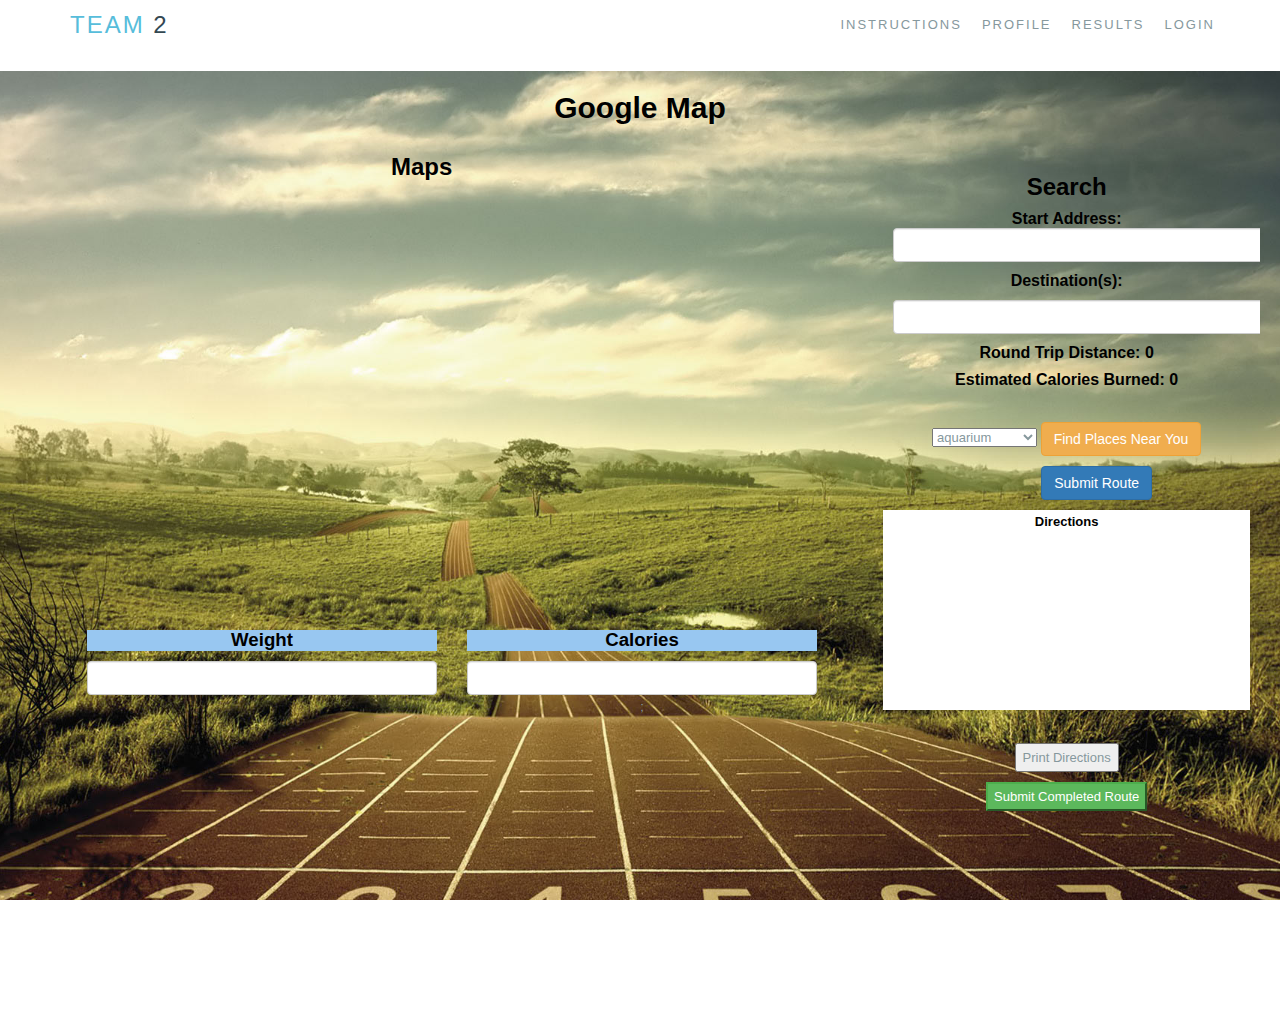
==== index.html @ 44c6f2bc "final_fixes" ====
<!DOCTYPE html>
<html lang="en">
<head>
	<title>Running App</title>
  <meta charset="utf-8">
  <meta name="viewport" content="width=device-width, initial-scale=1, shrink-to-fit=no">
  <!-- 	bootstrap cdn-->
  <link rel="stylesheet" href="https://maxcdn.bootstrapcdn.com/bootstrap/3.3.7/css/bootstrap.min.css" integrity="sha384-BVYiiSIFeK1dGmJRAkycuHAHRg32OmUcww7on3RYdg4Va+PmSTsz/K68vbdEjh4u" crossorigin="anonymous">
<!--   <link rel="stylesheet" href="https://maxcdn.bootstrapcdn.com/bootstrap/4.0.0-beta/css/bootstrap.min.css"> -->
  <!-- canvas.js -->
    <script src="https://canvasjs.com/assets/script/canvasjs.min.js"></script>
    <!-- moment.js -->
    <script src="https://cdn.jsdelivr.net/momentjs/2.18.1/moment.min.js"></script>
  <!--   google font -->
  <link href="https://fonts.googleapis.com/css?family=Pathway+Gothic+One" rel="stylesheet">
  <!-- mapbox css -->
  <link href='https://api.mapbox.com/mapbox-gl-js/v0.39.1/mapbox-gl.css' rel='stylesheet'/>
  <!--   css -->
    <link href="css/style.css" rel="stylesheet" type="text/css" media="screen">
    <link href="css/media.css" rel="stylesheet" type="text/css" media="screen">
  <!-- firebase cdn -->
  <script src="https://www.gstatic.com/firebasejs/4.3.0/firebase.js"></script>
	<!-- Firebase UI -->
	<script src="https://cdn.firebase.com/libs/firebaseui/2.3.0/firebaseui.js"></script>
	<link type="text/css" rel="stylesheet" href="https://cdn.firebase.com/libs/firebaseui/2.3.0/firebaseui.css" />
  <!--   jQuery -->
  <script src="https://ajax.googleapis.com/ajax/libs/jquery/3.2.1/jquery.min.js"></script>
	<!--   bootstrap js -->
  <script src="https://maxcdn.bootstrapcdn.com/bootstrap/3.3.7/js/bootstrap.min.js"></script>

</head>
<body>
  <!-- Team 2 Header -->
    <nav id="navigation">
            <div class="navbar navbar-default navbar-static-top" role="navigation">
                <div class="container">
                    <div class="navbar-header">
                        <button type="button" class="navbar-toggle" data-toggle="collapse" data-target=".navbar-collapse">
                            <span class="sr-only">Toggle navigation</span>
                            <span class="icon-bar"></span>
                            <span class="icon-bar"></span>
                            <span class="icon-bar"></span>
                        </button>
                        <a class="navbar-brand" href="index.html">Team <span>2</span></a>
                    </div>
                    <div class="navbar-collapse collapse">

                        <ul class="nav navbar-nav navbar-right">
                        		<li><a href="#" data-toggle="modal" data-target="#instructions"">Instructions</a></li>
                            <li><a href="#" data-toggle="modal" data-target="#myProfile"">Profile</a></li> 
                            <li><a href="#" data-toggle="modal" data-target="#myResults"">Results</a></li>
                            <li id="signed-in"><a href="#" data-toggle="modal" data-target="#myModal">Login</a></li>
                        </ul>
                       <!--  <div id='sign-out'>sign out</div>
                        <div id='sign-in-status'>sign-in-status</div>
                        <div id='sign-in'>sign-in</div>
                        <div id='account-details2'>account-details</div> -->
                    </div><!--/.nav-collapse -->
                </div><!--/.container -->
            </div><!--navbar-default-->
        </nav><!--navigation section end here-->

<!-- Home -->
<section id="home">
      <div data-velocity="-.3" class="home-parallax"></div>
      <div class="row">
        <div class="col-md-12 text-center hero-title">
            <h2 class="title">Google Map</h2>
            <div id="alertbox"></div>
        <div class="row">
            <div class="col-md-8">
                <h3>Maps</h3>
              <div id="map"></div>
              <div class="container">
              <div class="undermap">
              <div class="row">
                <div class="container">
                <div class="col-md-4 col-xs-6">
                <h6>Weight</h6>
                  <input type="number" class="form-control" id="weight_field">
                </div>
                <div class="col-md-4 col-xs-6">
                <h6>Calories</h6>
                  <input type="number" class="form-control" id="calorie_field">;
                </div>
                <div class="col-md-4"></div>
              </div>
              </div>
              </div>
              </div>
            </div>
          <div class="col-md-4 wow animated fadeInDown">
            <div class="searchresult">
              <h3>Search</h3>
              <div id="address_html">
                <h6>Start Address:
                  <input type="text" class="form-control" id="start_input">
                </h6>
              </div>
              <div id="destination_address_html">
                <h6>Destination(s):
                </h6>
                <div id="dest_input_div">
                      <input type="text" class="form-control waypoint" id="destination_input">
                </div>
              </div>
              <div id="route_distance_html">
                <h6>Round Trip Distance: <span>0</span></h6>
              </div>
              <div id="calories_burned_html">
                <h6>Estimated Calories Burned: <span id="calorie_number">0</span></h6>
              </div>
              <br>
          <select class="select dropdown-toggle" type="button" id="dropdownMenuButton" data-toggle="dropdown" aria-haspopup="true" aria-expanded="false">
          </select>
 
          <button type="button" class="btn btn-warning" id="find_button">Find Places Near You</button>
          <div class="dropdown">


         <button type="button" class="btn btn-primary" id="route_button">Submit Route</button>
              <div id="print_directions">
                  <strong id="directions_word">Directions</strong>
              </div>
                  <br>
                <button id="print_link">Print Directions</button>
                <br>
                <button class="btn-success" id="completed_route">Submit Completed Route</button>
            </div>
      </div>

</section>

<!--  Footer -->
<footer id="footer">
      <div class="container">
        <div class="row">
          <div class="col-md-9 col-sm-9">
            <div class="footer-copyright">
              <p>Copyright 2017 <a href="">Team 2</a> | All Rights Reserved | Powered by HTML, CSS &amp; jQuery</p>
            </div>
          </div><!--copyright col end-->
          
          <div class="col-md-3 col-sm-3">
            <div class="company-name">
              <p>Team <span>2</span></p>
            </div>
          </div><!--blogname col end-->
        </div>
      </div>
    </footer>

<div class="container">

  <!-- Modal -->
  <div class="modal fade" id="myModal" role="dialog">
    <div class="modal-dialog">
    
      <!-- Modal content-->
      <div class="modal-content">
        <div class="modal-header">
          <button type="button" class="close" data-dismiss="modal">&times;</button>
          <h4 class="modal-title">Login</h4>
        </div>
        <div class="modal-body">
          <div id="firebaseui-auth-container"></div>
        </div>
        <div class="modal-footer">
          <button type="button" class="btn btn-default" data-dismiss="modal">Close</button>
        </div>
      </div>
      
    </div>
  </div>
</div>

<div class="container">

  <!-- Modal -->
  <div class="modal fade" id="myResults" role="dialog">
    <div class="modal-dialog">
    
      <!-- Modal content-->
      <div class="modal-content">
        <div class="modal-header">
          <button type="button" class="close" data-dismiss="modal">&times;</button>
          <h4 class="modal-title">Results</h4>
        </div>
        <div class="modal-body">
          <div id="chartContainer" style="height: 400px; width: 100%;"></div>
        </div>
        <div class="modal-footer">
          <button type="button" class="btn btn-default" data-dismiss="modal">Close</button>
        </div>
      </div>
      
    </div>
  </div>
</div>

<div class="container">

  <!-- Modal -->
  <div class="modal fade" id="myProfile" role="dialog">
    <div class="modal-dialog">
    
      <!-- Modal content-->
      <div class="modal-content">
        <div class="modal-header">
          <button type="button" class="close" data-dismiss="modal">&times;</button>
          <h4 class="modal-title">Profile</h4>
        </div>
        <div class="modal-body">
          <div id="account-details">
            <p id="profile-name">Name</p>
            <img id="profile-image" src="http://lorempixel.com/200/200/" alt="profile_picture">
          </div>
        </div>
        <div class="modal-footer">
          <button type="button" class="btn btn-default" data-dismiss="modal">Close</button>
        </div>
      </div>
      
    </div>
  </div>
<div class="modal fade" id="instructions" role="dialog">
<div class="modal-dialog">

  <!-- Modal content-->
  <div class="modal-content">
    <div class="modal-header">
      <button type="button" class="close" data-dismiss="modal">&times;</button>
      <h4 class="modal-title">Instructions</h4>
    </div>
    <div class="modal-body">
      <h3>Getting Started</h3>
      1. Allow geolocation or type in your starting address.<br>
      2. Use the dropdown and the "Find Places Near You" button to find up to 20 results near your starting location.<br>
      3. Click the markers to add the points of interest to your route<br>
      4. Click Submit to generate your run.<br>
      5. Go on your run!
      <p>
      Use the "Submit Completed Route" button to submit and track the amount of calories you burn per day.
    </div>
    <div class="modal-footer">
      <button type="button" class="btn btn-default" data-dismiss="modal">Close</button>
    </div>
  </div>
  
</div>
</div>
</div>

    <!--scripts and plugins -->
    <!--must need plugin jquery-->
    <script src="js/jquery.min.js"></script>         
    <!--easying scroll effect-->
    <script src="js/jquery.easing.1.3.min.js" type="text/javascript"></script>
    <script src="js/jquery.sticky.js" type="text/javascript"></script>
    <script src="js/jquery.nav.js" type="text/javascript"></script>
  
    <!--project count-->
    <script src="http://cdnjs.cloudflare.com/ajax/libs/waypoints/2.0.3/waypoints.min.js"></script>
    <script src="js/jquery.counterup.min.js" type="text/javascript"></script>
    <!--custom scrollbar-->
    <script src="js/jquery.nicescroll.min.js" type="text/javascript"></script>
    
    <!--customizable plugin edit according to your needs-->
    <script src="assets/javascript/javascript.js"></script>
      <!-- Google Maps -->
      <script async defer
      src="https://maps.googleapis.com/maps/api/js?key=AIzaSyDI4WkP2aEnUvW-xJTF5udyKKnTx2Z5cio&callback=initMap">
    </script>
    </body>
</html>
---- css/style.css ----
/*
Theme name: Perfect Design
Author: Perfect Point Marketing
*/


/* ==========================================================================
	Stylesheet guideline
   
	1. Home
	2. Navigation Bar	
	3. About page
	4. Features page  
	5. Portfolio Page
	6. Testimonial Page
	7. Parallax Page
	8. Team Page
	9. Pricing Page
	10. Project count Page	
	11. Partners Page
	12. CTA Page
	13. Blog Page
	14. Contact Page
	15. Footer	
	16. Preloader CSS
	17. Color Scheme
	
   ========================================================================== */



/* ------------------------------------	*/
/*  		   General CSS				*/
/* ------------------------------------	*/
html, body{
height:100%;
font-size:13px;
overflow: auto
}
section {
}
a{
color:#57BDDB;
}
body{
font-family:'Open Sans', sans-serif;
color:#86989d;
line-height:23px;
overflow: scroll;
}
h1, h2, h3, h4, h5, h6, .h1, .h2, .h3, .h4, .h5, .h6{
  color: black;
font-weight:700;
font-family:'PT Sans', sans-serif;
}
section{
position:relative;
}
section.section-padding{
padding:70px 0;
}
h6 {
  font-size: 12pt;
}
.hero-title{
margin-bottom:30px;
}
.hero-title i{
background:none repeat scroll 0 0 #57bddb;
/*border-radius*/
-webkit-border-radius:50%;
   -moz-border-radius:50%;
        border-radius:50%;
color:#fff;
font-size:35px;
height:75px;
padding:20px;
width:75px;
}
.hero-title p{
position:relative;
padding-bottom:30px;
}
.hero-title p:after{
background:none repeat scroll 0 0 #c2cdd0;
bottom:0;
content:"";
height:1px;
left:50%;
margin-left:-75px;
position:absolute;
width:150px;
}


/* ------------------------------------	*/
/*  			 1. Home				*/
/* ------------------------------------	*/
.searchresult input {
  text-align: center;
  margin-left: 5%;
}
button {
  margin-bottom: 10px;
}
#directions_word {
  color: black;
}
.undermap h6{
font-size: 14pt;
background-color: #98c7f1;
}
.undermap input {
  text-align: center;
  margin-right: 10%;
}

#print_directions {
  margin: 10px;
  height: 200px;
  width: auto;
  overflow-y: scroll;
  background-color: white;
};
#print_directions {
  font-family: 'Roboto','sans-serif';
  line-height: 30px;
  padding: 10px;
};
#print_link {
  margin-top: 20px;
}

#home{
height:100%;
display:table;
min-height:100%;
vertical-align:middle;
width:100%;
position:relative;
}

.home-parallax, .parallax-bg, #home{
background:url(../assets/img/home_image.jpg) no-repeat center top;
/*background-size*/
-webkit-background-size:/*@@prefixmycss->No equivalent*/;
   -moz-background-size:cover;
     -o-background-size:/*@@prefixmycss->No equivalent*/;
        background-size:cover;
}
.home-parallax, .parallax-bg{
height:100%;
left:0;
position:absolute;
top:0;
width:100%;
}
.home-overlay, .parallax-overlay{
background:none repeat scroll 0 0 #000;
height:100%;
left:0;
opacity:0.5;
position:absolute;
top:0;
width:100%;
content:"";
}

.parallax-overlay{background-color:#57BDDB}


/* ------------------------------------	*/
/*  		 2. Navigation Bar			*/
/* -----------------------------------	*/


.navbar-default a.navbar-brand{
color:#57bddb;
font-weight:300;
font-size:24px;
text-transform:uppercase;
letter-spacing:2px;
}
.navbar-default a.navbar-brand span{
color:#334852;
}
.navbar-default .navbar-nav > li > a{
color:#86989d;
letter-spacing:2px;
text-transform:uppercase;
}
.navbar-default .navbar-nav > li.current > a,.navbar-default .navbar-nav > li > a:hover{
color:#000;
}
.navbar-default .navbar-nav > li > a:focus{
outline:none;
color:#86989d;
}
.navbar-default .navbar-nav > li.current > a:focus{
color:#000;
}
.navbar-default{
background-color:#fff;
border-color:#fff;
}
.is-sticky .navbar.navbar-default.navbar-static-top{
width:100%;
}

/* ------------------------------------	*/
/*  		   12. CTA Page				*/
/* -----------------------------------	*/

#call-to-action{
background:none repeat scroll 0 0 #57bddb;
color:#fff;
padding:40px 0;
text-align:center;
}
.cta-content h2{
font-family:open sans;
font-size:30px;
font-weight:300;
line-height:45px;
margin:0 0 10px;
}
.cta-content a{
border: 2px solid #fff;
color: #fff;
display: inline-block;
font-size: 19px;
font-weight: 300;
margin: 10px 0 0;
padding: 5px 25px;
text-transform: uppercase;
}
.cta-content a:hover{
opacity:.7;
color:#fff;
text-decoration:none;
}
.btn-primary {
  margin-left: 60px;
  margin-top: 10px;
}
.searchresult {
  overflow: auto;
  margin: 20px 20px 20px 0px;
  max-height: auto;
}
#map{
margin: 20px;
width: auto;
height:400px;
}

/* ------------------------------------	*/
/*  			 15. Footer				*/
/* -----------------------------------	*/


#footer{
}
#footer p{
margin:0;
padding:15px 0;
}
.company-name{
font-weight:700;
text-align:right;
}
.company-name span{
color:#57BDDB;
}
.animated{
/*animation-duration*/
-webkit-animation-duration:1000ms;
   -moz-animation-duration:1000ms;
    -ms-animation-duration:1000ms;
     -o-animation-duration:1000ms;
        animation-duration:1000ms;
}

/* ------------------------------------	*/
/*  		 16. Preloader CSS			*/
/* -----------------------------------	*/


body{
overflow-y:scroll;
}

@-webkit-keyframes scaleDelay{
0%, 70%, 100% { -webkit-transform:scale3D(1.0, 1.0, 1.0) }
      35%           { -webkit-transform:scale3D(0.0, 0.0, 1.0) }
}
@keyframes scaleDelay{
0%, 70%, 100% { -webkit-transform:scale3D(1.0, 1.0, 1.0); transform:scale3D(1.0, 1.0, 1.0) }
      35%           { -webkit-transform:scale3D(1.0, 1.0, 1.0); transform:scale3D(0.0, 0.0, 1.0) }
}


/* ------------------------------------	*/
/*  		 17. Color Scheme			*/
/* -----------------------------------	*/


a, .navbar-default a.navbar-brand, .btn-bordered, .single-testimonial h2, .team-item h4, .company-name span, .owl-buttons div, .footer-copyright a{color:#57bddb;}

.hero-title i, .btn-filled, .features-bg, .popular .price-title, .popular .plan-link a.btn-bordered, .address-info ul li a, #preloader, .portfolio-overlay, #call-to-action, .parallax-overlay {background-color:#57bddb}

.btn-filled, .btn-bordered, .form-group input[type=text], .form-group input[type=email], .form-group textarea, .popular .plan-link,.popular .plan-features li, .popular .price-title, .popular .plan-features, .popular .plan-price, .single-partner img, .owl-buttons div {border-color:#57bddb}
---- css/media.css ----
.clients-list li{
width:100%;
}
.single-testimonial h2{
margin-bottom:10px;
margin-top:0;
}
.client-info h2{
margin-bottom:5px;
margin-top:14px;
}
.single-testimonial{
padding:30px;
}
.plan-link{
margin-bottom:30px;
}
.home-parallax, .parallax-bg{
background-image:none;
}

@media (min-width: 768px){
	.navbar-default .navbar-nav > li > a{
	letter-spacing:0;
	}
	.nav > li > a{
	font-size:12px;
	padding:15px 5px;
	}
	.navbar-default a.navbar-brand{
	font-size:20px;
	}
	.clients-list li{
	width:100%;
	}
	.single-testimonial h2{
	margin-bottom:10px;
	margin-top:0;
	}
	.client-info h2{
	margin-bottom:5px;
	margin-top:14px;
	}
	.single-testimonial{
	padding:30px;
	}
	.plan-link{
	margin-bottom:30px;
	}
	.undermap{
  margin-left: 0px;
}
}
@media (min-width: 992px){
	.navbar-default .navbar-nav > li > a{
	letter-spacing:1px;
	}
	.nav > li > a{
	font-size:13px;
	padding:15px 8px;
	}
	.navbar-default a.navbar-brand{
	font-size:24px;
	}
	#about .page-title{
	margin-top:15px;
	}
	.single-testimonial h2{
	margin-top:25px;
	}
	.clients-list li{
	width:100%;
	}
	.single-testimonial h2{
	margin-bottom:25px;
	}
	.client-info h2{
	margin-bottom:10px;
	margin-top:30px;
	}
	.single-testimonial{
	padding:0 30px 0 0;
	}
	.plan-link{
	margin-bottom:0px;
	}
	.plan-features li{
	font-size:14px;
	padding:10px;
	}
	.home-parallax, .parallax-bg{
	background-image:url(../img/home_image.jpg);
	}
	.parallax-bg{
	background-image:url(../img/running_image.gif);
	}
}
@media (min-width: 1200px){
	.navbar-default .navbar-nav > li > a{
	letter-spacing:2px;
	}
	.nav > li > a{
	font-size:13px;
	padding:15px 10px;
	}
	.navbar-default a.navbar-brand{
	font-size:24px;
	}
	#about .page-title{
	margin-top:60px;
	}
	.single-testimonial h2{
	margin-top:50px;
	}
	.clients-list li{
	width:25%;
	}
	.plan-features li{
	font-size:16px;
	padding:15px 15px 15px 25px;
	}
	.client-info h2{
	margin-top:30px;
	}
	.home-parallax, .parallax-bg{
	background-image:url(../img/home_image.jpg);
	}
	.parallax-bg{
	background-image:url(../img/running_image.gif);
	}
	.undermap{
  	margin-left: 5%;
	}
}
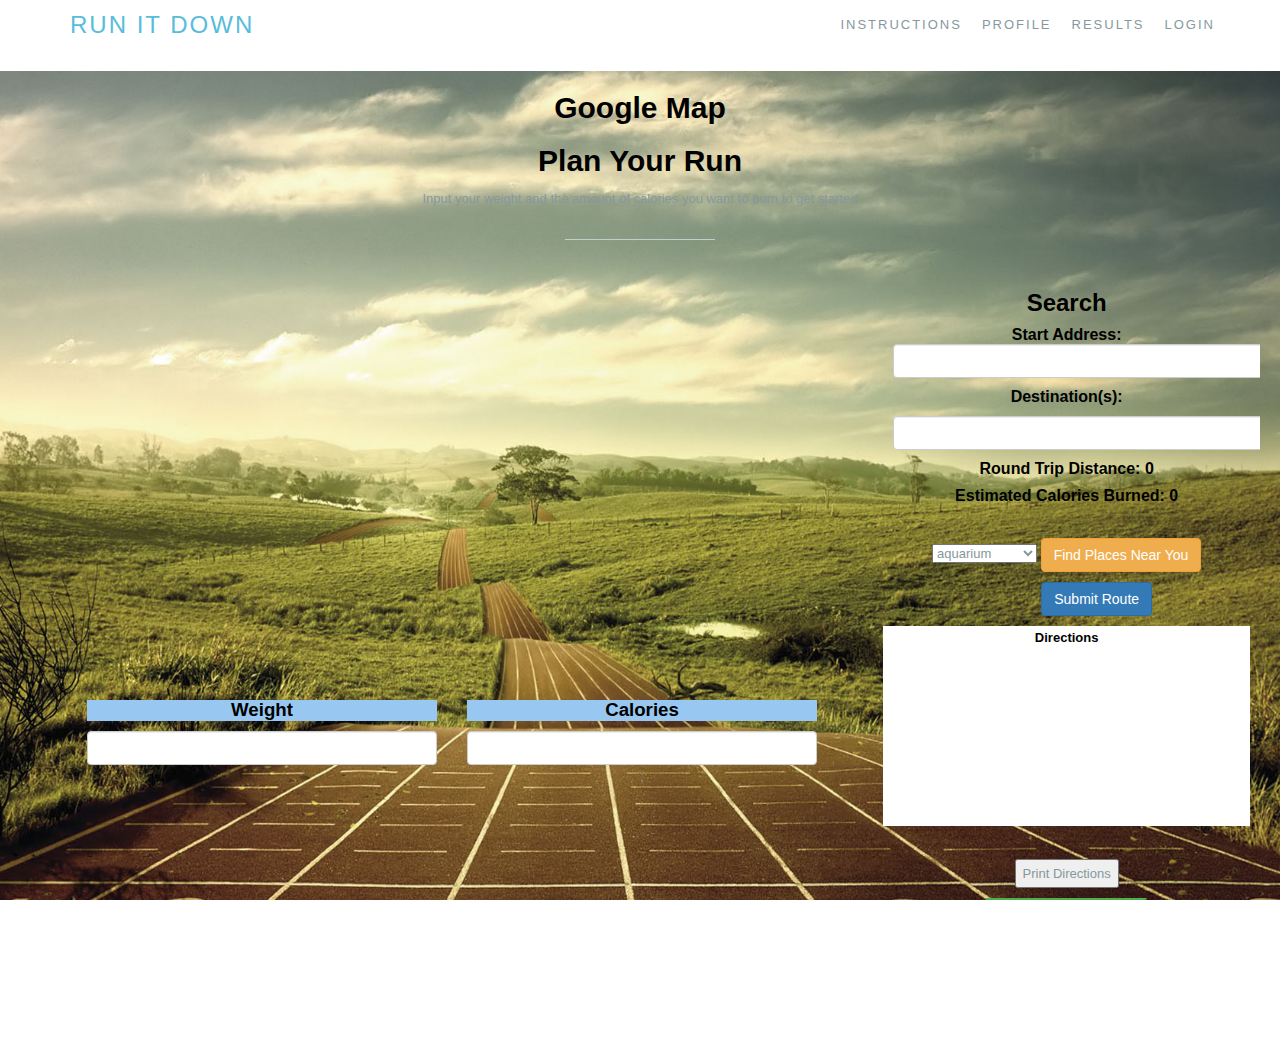
==== commit a5edd6d5: "conflict fix" ====
--- a/index.html
+++ b/index.html
@@ -1,7 +1,7 @@
 <!DOCTYPE html>
 <html lang="en">
 <head>
-	<title>Running App</title>
+	<title>Run It Down</title>
   <meta charset="utf-8">
   <meta name="viewport" content="width=device-width, initial-scale=1, shrink-to-fit=no">
   <!-- 	bootstrap cdn-->
@@ -41,7 +41,7 @@
                             <span class="icon-bar"></span>
                             <span class="icon-bar"></span>
                         </button>
-                        <a class="navbar-brand" href="index.html">Team <span>2</span></a>
+                        <a class="navbar-brand" href="index.html">Run It Down<span></span></a>
                     </div>
                     <div class="navbar-collapse collapse">
 
@@ -65,11 +65,14 @@
       <div data-velocity="-.3" class="home-parallax"></div>
       <div class="row">
         <div class="col-md-12 text-center hero-title">
+
             <h2 class="title">Google Map</h2>
             <div id="alertbox"></div>
+            <h2 class="title">Plan Your Run</h2>
+            <p>Input your weight and the amount of calories you want to burn to get started</p>
         <div class="row">
             <div class="col-md-8">
-                <h3>Maps</h3>
+                <h3></h3>
               <div id="map"></div>
               <div class="container">
               <div class="undermap">
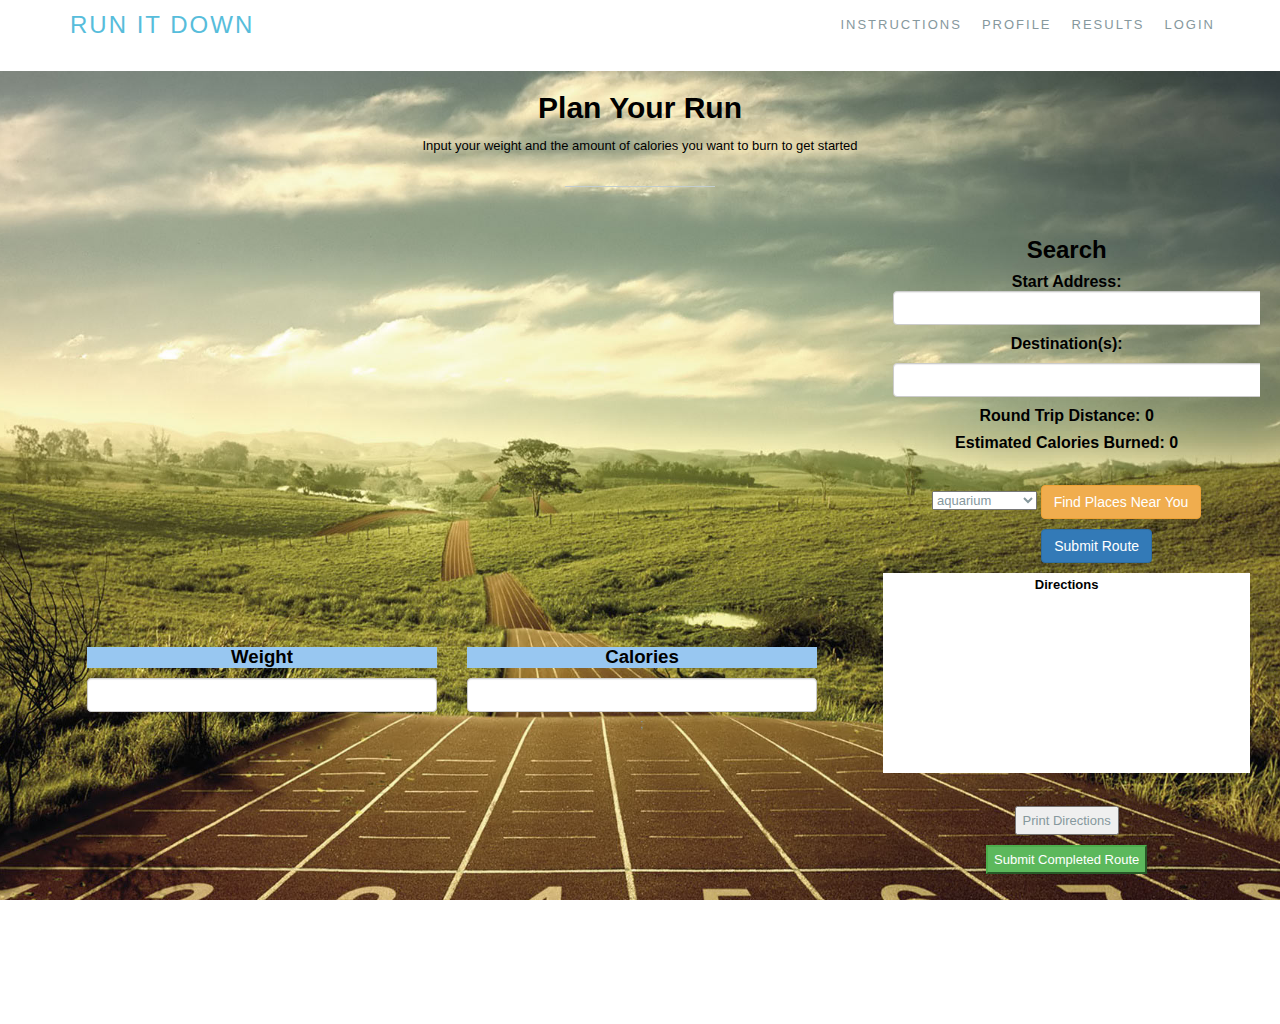
==== commit bf63e702: "okay" ====
--- a/index.html
+++ b/index.html
@@ -65,11 +65,9 @@
       <div data-velocity="-.3" class="home-parallax"></div>
       <div class="row">
         <div class="col-md-12 text-center hero-title">
-
-            <h2 class="title">Google Map</h2>
-            <div id="alertbox"></div>
             <h2 class="title">Plan Your Run</h2>
             <p>Input your weight and the amount of calories you want to burn to get started</p>
+            <div id="alertbox"></div>
         <div class="row">
             <div class="col-md-8">
                 <h3></h3>
--- a/css/style.css
+++ b/css/style.css
@@ -96,6 +96,9 @@
 /* ------------------------------------	*/
 /*  			 1. Home				*/
 /* ------------------------------------	*/
+#home p {
+  color: black;
+}
 .searchresult input {
   text-align: center;
   margin-left: 5%;
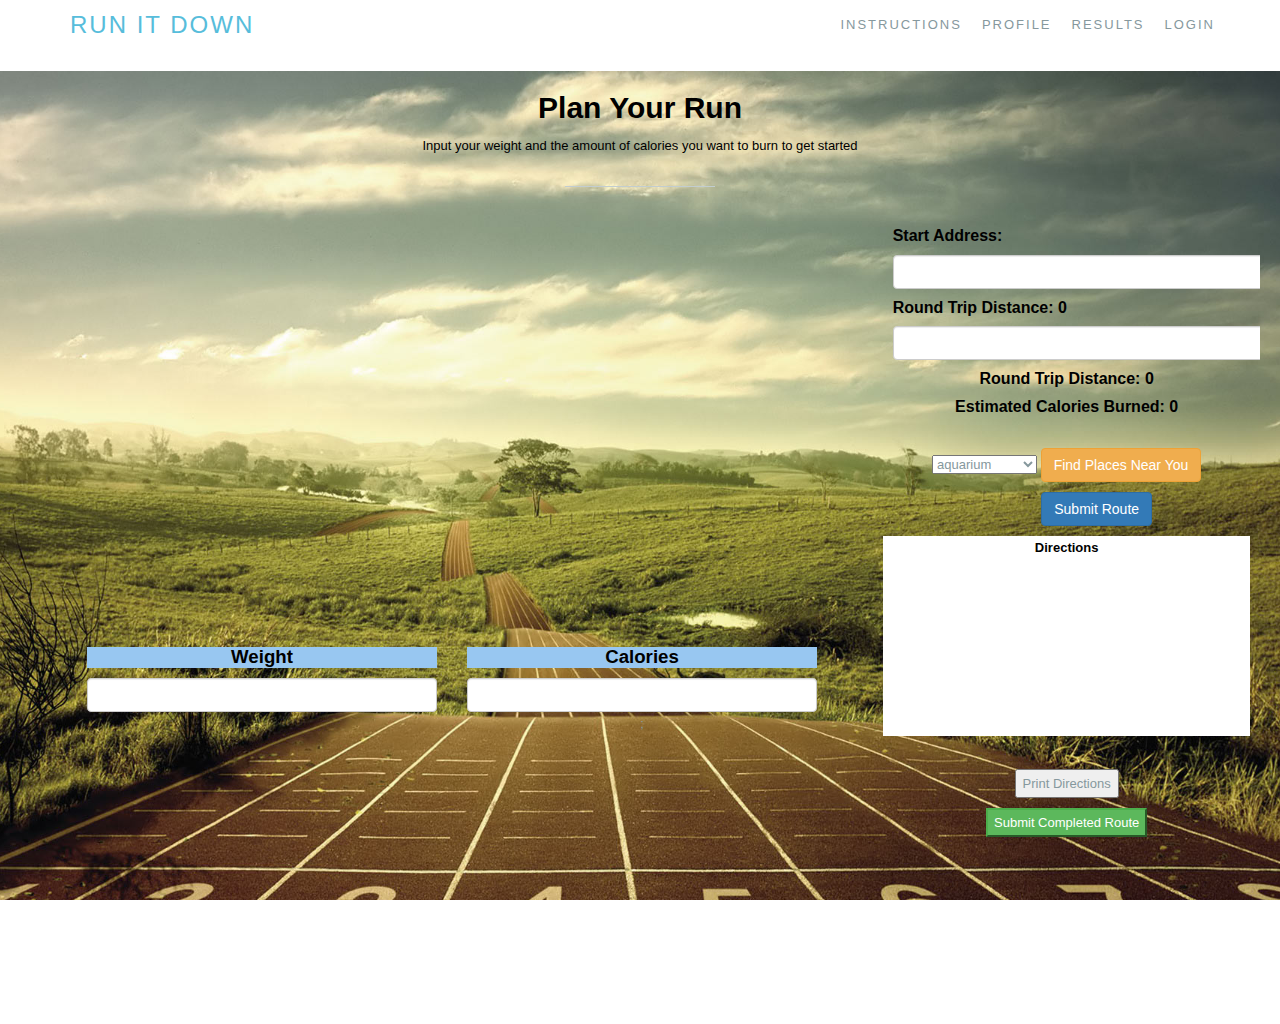
==== commit cfd8fe33: "start" ====
--- a/index.html
+++ b/index.html
@@ -77,11 +77,11 @@
               <div class="row">
                 <div class="container">
                 <div class="col-md-4 col-xs-6">
-                <h6>Weight</h6>
+                <h6><span>Weight</span></h6>
                   <input type="number" class="form-control" id="weight_field">
                 </div>
                 <div class="col-md-4 col-xs-6">
-                <h6>Calories</h6>
+                <h6><span>Calories</span></h6>
                   <input type="number" class="form-control" id="calorie_field">;
                 </div>
                 <div class="col-md-4"></div>
@@ -92,24 +92,21 @@
             </div>
           <div class="col-md-4 wow animated fadeInDown">
             <div class="searchresult">
-              <h3>Search</h3>
               <div id="address_html">
-                <h6>Start Address:
+                <h6 class="left"><span>Start Address:</span></h6>
                   <input type="text" class="form-control" id="start_input">
-                </h6>
               </div>
               <div id="destination_address_html">
-                <h6>Destination(s):
-                </h6>
+                <h6 class="left"><span>Round Trip Distance: 0</span></h6>
                 <div id="dest_input_div">
                       <input type="text" class="form-control waypoint" id="destination_input">
                 </div>
               </div>
               <div id="route_distance_html">
-                <h6>Round Trip Distance: <span>0</span></h6>
+                <h6><span>Round Trip Distance: 0</span></h6>
               </div>
               <div id="calories_burned_html">
-                <h6>Estimated Calories Burned: <span id="calorie_number">0</span></h6>
+                <h6><span>Estimated Calories Burned: <span id="calorie_number">0</span></span></h6>
               </div>
               <br>
           <select class="select dropdown-toggle" type="button" id="dropdownMenuButton" data-toggle="dropdown" aria-haspopup="true" aria-expanded="false">
--- a/css/style.css
+++ b/css/style.css
@@ -49,7 +49,7 @@
 overflow: scroll;
 }
 h1, h2, h3, h4, h5, h6, .h1, .h2, .h3, .h4, .h5, .h6{
-  color: black;
+color: black;
 font-weight:700;
 font-family:'PT Sans', sans-serif;
 }
@@ -98,6 +98,10 @@
 /* ------------------------------------	*/
 #home p {
   color: black;
+}
+.left {
+  text-align: left;
+  margin-left: 5%;
 }
 .searchresult input {
   text-align: center;
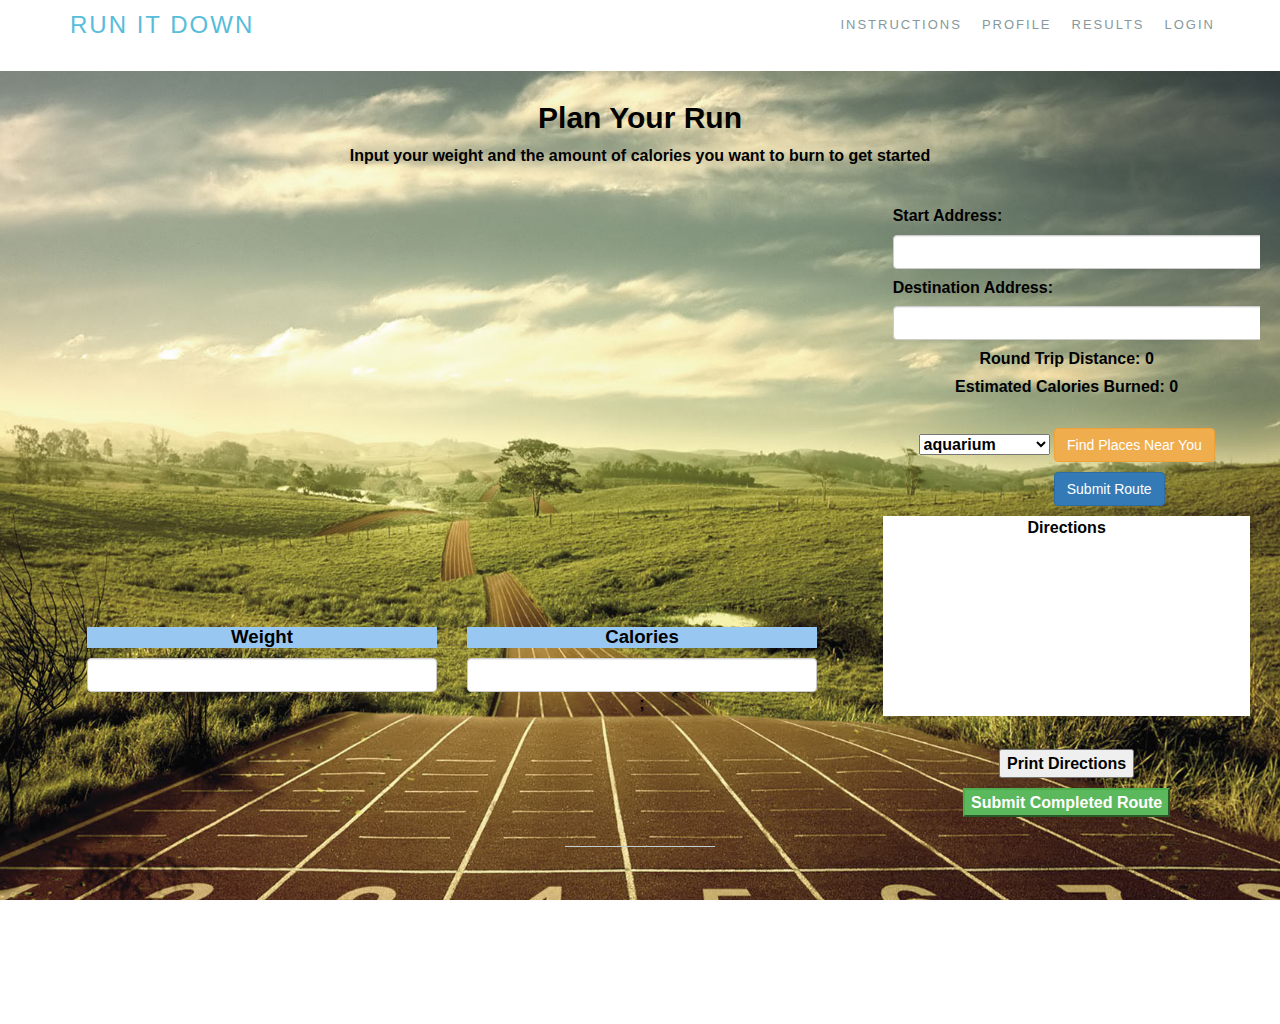
==== commit c5e1f6c4: "last changes" ====
--- a/index.html
+++ b/index.html
@@ -97,7 +97,7 @@
                   <input type="text" class="form-control" id="start_input">
               </div>
               <div id="destination_address_html">
-                <h6 class="left"><span>Round Trip Distance: 0</span></h6>
+                <h6 class="left"><span>Destination Address:</span></h6>
                 <div id="dest_input_div">
                       <input type="text" class="form-control waypoint" id="destination_input">
                 </div>
@@ -210,7 +210,7 @@
         </div>
         <div class="modal-body">
           <div id="account-details">
-            <p id="profile-name">Name</p>
+            <h2><p id="profile-name">Name</p></h2>
             <img id="profile-image" src="http://lorempixel.com/200/200/" alt="profile_picture">
           </div>
         </div>
--- a/css/style.css
+++ b/css/style.css
@@ -77,9 +77,21 @@
 padding:20px;
 width:75px;
 }
-.hero-title p{
-position:relative;
-padding-bottom:30px;
+.text-center {
+    text-align: center;
+    color: black;
+    font-weight: 700;
+    font-family: 'PT Sans', sans-serif;
+    font-size: 12pt;
+margin-bottom: 10px;
+margin-top: 10px;
+}
+#account-details {
+  text-align: center;
+  font-size: 16pt;
+}
+#account-details img {
+  width: 50%;
 }
 .hero-title p:after{
 background:none repeat scroll 0 0 #c2cdd0;
@@ -247,7 +259,7 @@
 text-decoration:none;
 }
 .btn-primary {
-  margin-left: 60px;
+  margin-left: 85px;
   margin-top: 10px;
 }
 .searchresult {
